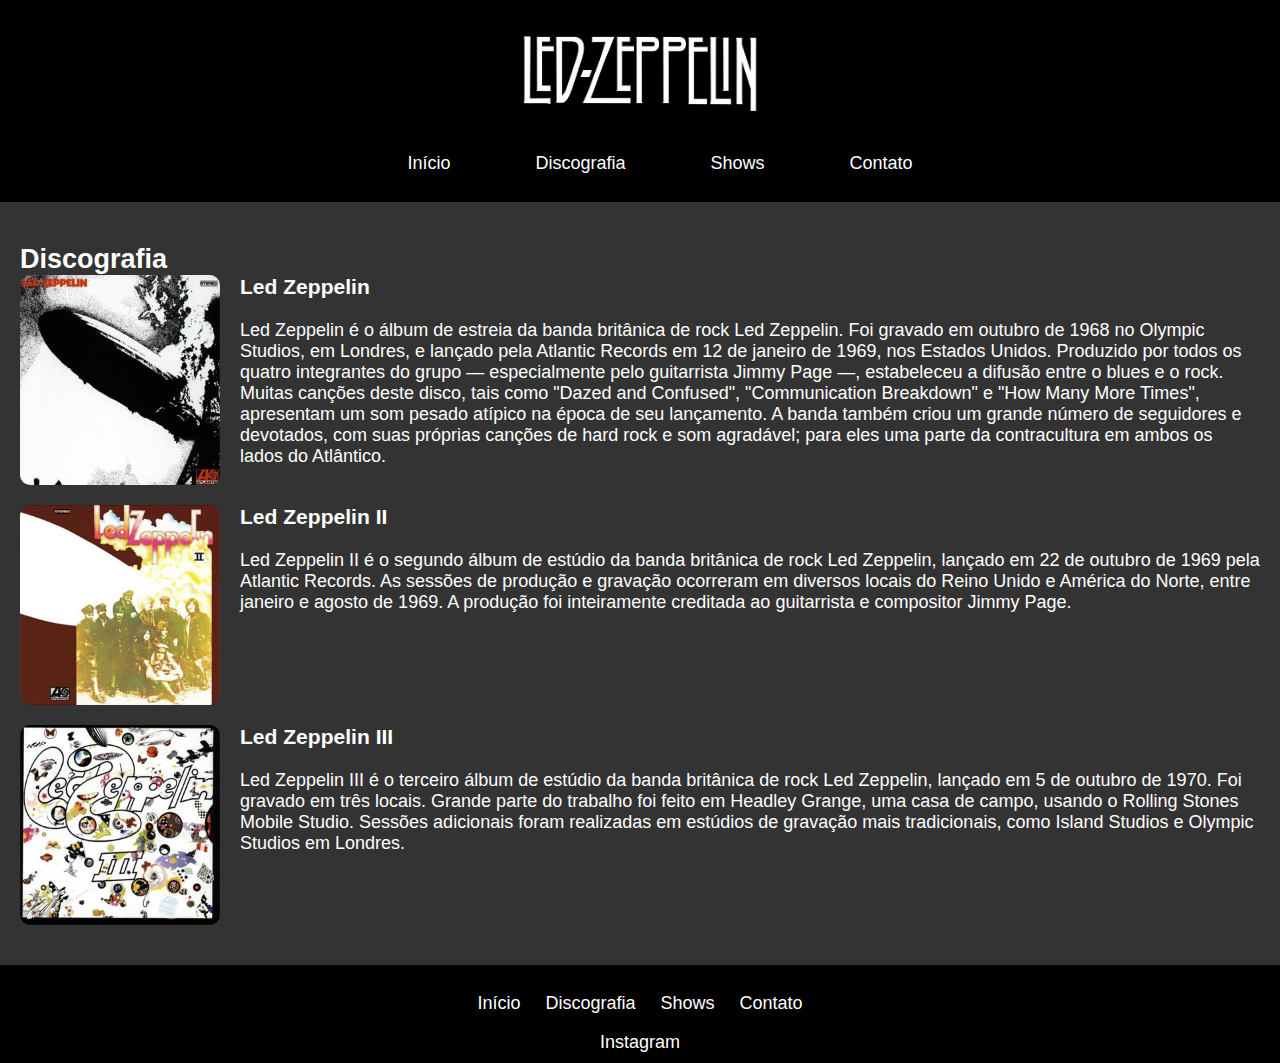
==== discografia.html @ 64f9e500 "Add files via upload" ====
<!DOCTYPE html>
<html lang="pt-br">
<head>
    <meta charset="UTF-8">
    <meta name="viewport" content="width=device-width, initial-scale=1.0">
    <link rel="stylesheet" href="styles.css">
    <title>Led Zeppelin - Discografia</title>
</head>
<body>
    <header>
        <div class="logo">
            <img src="logo4.jpg" alt="Led Zeppelin">
        </div>
        <nav>
            <ul>
                <li><a href="index.html">Início</a></li>
                <li><a href="discografia.html">Discografia</a></li>
                <li><a href="shows.html">Shows</a></li>
                <li><a href="contato.html">Contato</a></li>
            </ul>
        </nav>
    </header>

    <main>
        <section id="discografia">
            <h2>Discografia</h2>
            <div class="album">
                <img src="Led_Zeppelin_I.jpg" alt="Álbum 1">
                <div class="album-info">
                    <h3>Led Zeppelin</h3>
                    <p>Led Zeppelin é o álbum de estreia da banda britânica de rock Led Zeppelin. Foi gravado em outubro de 1968 no Olympic Studios, em Londres, e lançado pela Atlantic Records em 12 de janeiro de 1969, nos Estados Unidos. Produzido por todos os quatro integrantes do grupo — especialmente pelo guitarrista Jimmy Page —, estabeleceu a difusão entre o blues e o rock. Muitas canções deste disco, tais como "Dazed and Confused", "Communication Breakdown" e "How Many More Times", apresentam um som pesado atípico na época de seu lançamento. A banda também criou um grande número de seguidores e devotados, com suas próprias canções de hard rock e som agradável; para eles uma parte da contracultura em ambos os lados do Atlântico.</p>
                </div>
            </div>
            <div class="album">
                <img src="Led_Zeppelin_II.jpg" alt="Álbum 2">
                <div class="album-info">
                    <h3>Led Zeppelin II</h3>
                    <p>Led Zeppelin II é o segundo álbum de estúdio da banda britânica de rock Led Zeppelin, lançado em 22 de outubro de 1969 pela Atlantic Records. As sessões de produção e gravação ocorreram em diversos locais do Reino Unido e América do Norte, entre janeiro e agosto de 1969. A produção foi inteiramente creditada ao guitarrista e compositor Jimmy Page.</p>
                </div>
            </div>
            <div class="album">
                <img src="Led_Zeppelin_III.jpg" alt="Álbum 3">
                <div class="album-info">
                    <h3>Led Zeppelin III</h3>
                    <p>Led Zeppelin III é o terceiro álbum de estúdio da banda britânica de rock Led Zeppelin, lançado em 5 de outubro de 1970. Foi gravado em três locais. Grande parte do trabalho foi feito em Headley Grange, uma casa de campo, usando o Rolling Stones Mobile Studio. Sessões adicionais foram realizadas em estúdios de gravação mais tradicionais, como Island Studios e Olympic Studios em Londres.</p>
                </div>
            </div>
        </section>
    </main>

    <footer>
        <nav>
            <ul>
                <li><a href="index.html">Início</a></li>
                <li><a href="discografia.html">Discografia</a></li>
                <li><a href="shows.html">Shows</a></li>
                <li><a href="contato.html">Contato</a></li>
            </ul>
        </nav>
        <div class="social-media">
            <a href="#">Instagram</a>
        </div>
    </footer>
</body>
</html>
---- styles.css ----
/* Estilos gerais */
body {
    margin: 0;
    font-family: Georgia, sans-serif;
    font-size: large;
    background-color: #333;
    color: #fff;
}

header {
    background-color: #000;
    padding: 10px;
    text-align: center;
}

.logo img {
    width: 250px;
    height: auto;
}

nav ul {
    list-style-type: none;
}

nav ul li {
    display: inline-block;
    margin: 0 40px;
}

nav ul li a {
    text-decoration: none;
    color: #fff;
}

nav ul li a:hover {
    text-decoration: underline;
}

main {
    padding: 20px;
}

section {
    margin-bottom: 10px;
}

section h2 {
    margin-bottom: 0px;
}

footer {
    background-color: #000;
    padding: 10px 0;
    text-align: center;
}

footer ul {
    list-style-type: none;
    padding: 0;
}

footer ul li {
    display: inline;
    margin: 0 10px;
}

footer ul li a {
    text-decoration: none;
    color: #fff;
}

footer ul li a:hover {
    text-decoration: underline;
}

.social-media a {
    color: #fff;
    text-decoration: none;
}

.social-media a:hover {
    text-decoration: underline;
}

/* Estilos para a galeria de fotos */
.gallery {
    display: flex;
    justify-content: center;
}

.gallery img {
    width: 350px;
    height: auto;
    margin: 5% auto;
    border-radius: 10px; 
}

/* Estilos da Discografia */
.album {
    display: flex;
    margin-bottom: 20px;
}

.album img {
    width: 200px;
    height: auto;
    margin-right: 20px;
    border-radius: 10px;
}

.album-info {
    flex: 1;
}

.album-info h3 {
    margin-top: 0;
}

.album-info p {
    margin-top: 0;
}
/*Estilos do contato*/
#contato {
    text-align: center;
}

form {
    max-width: 400px;
    margin: 0 auto;
}

.form-group {
    margin-bottom: 20px;
    text-align: left;
}

label {
    display: block;
    margin-bottom: 5px;
}

input[type="text"],
input[type="email"] {
    width: 100%;
    padding: 10px;
    border-radius: 5px;
    border: 1px solid #ccc;
}

button {
    padding: 10px 20px;
    background-color: #000;
    color: #fff;
    border: none;
    border-radius: 5px;
    cursor: pointer;
}

button:hover {
    background-color: #333;
}

/* Estilos da página de Shows */
#shows {
    text-align: center;
}

#shows ul {
    list-style-type: none;
    padding: 0;
}

#shows ul li {
    margin-bottom: 10px;
}
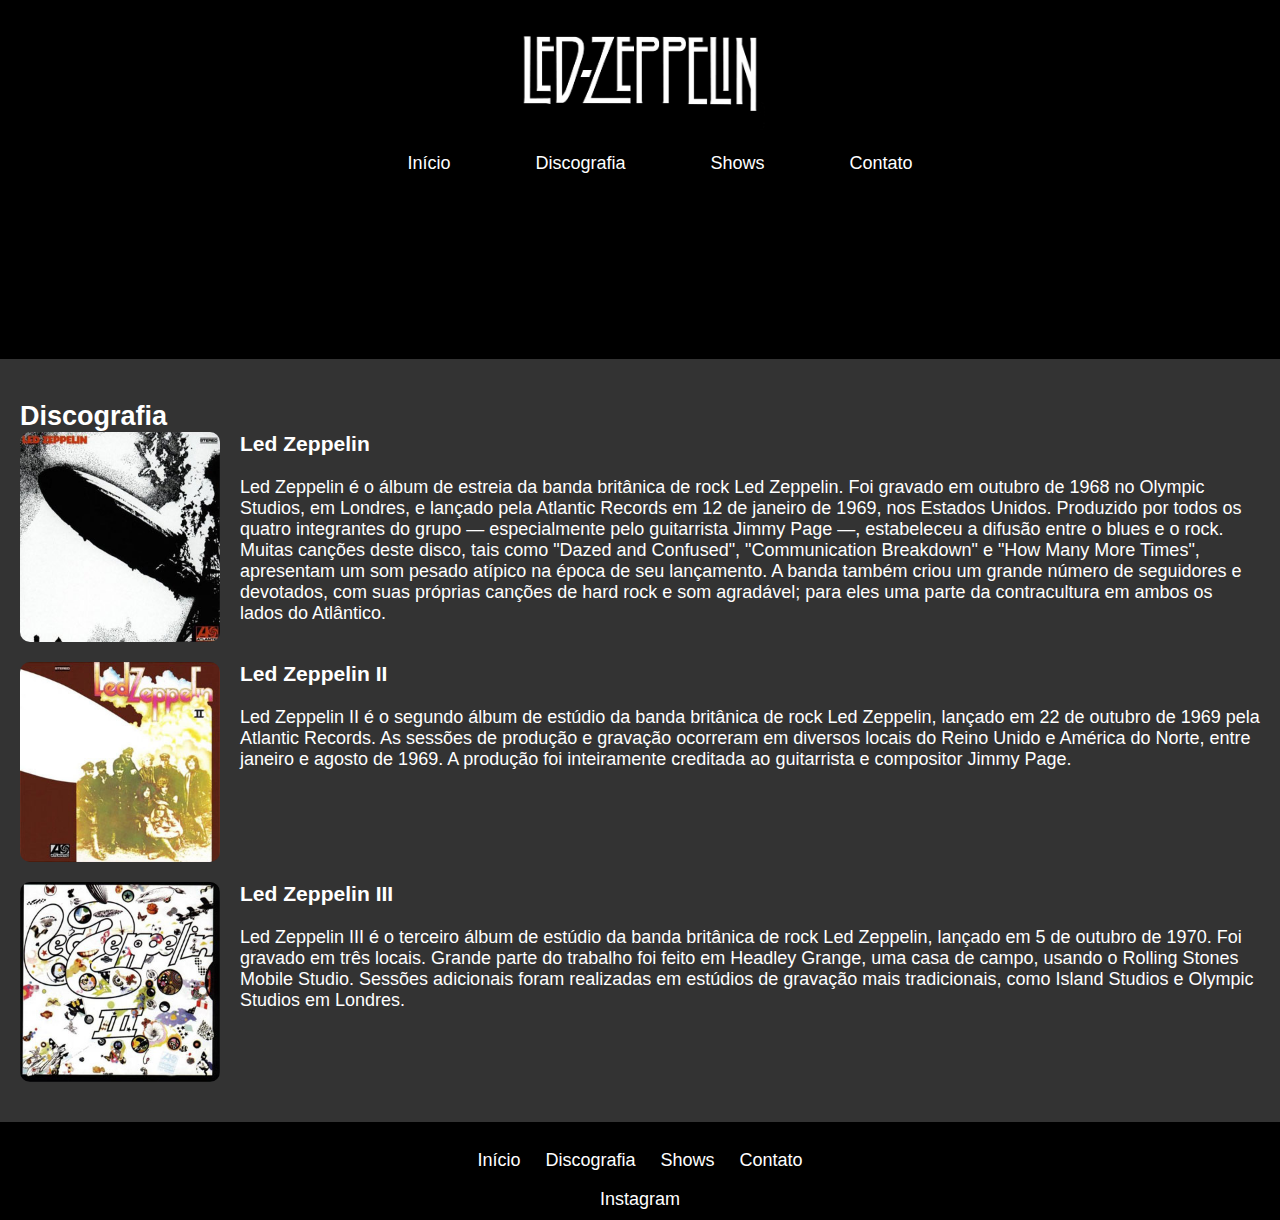
==== commit de1c28b0: "Update discografia.html" ====
--- a/discografia.html
+++ b/discografia.html
@@ -19,6 +19,10 @@
                 <li><a href="contato.html">Contato</a></li>
             </ul>
         </nav>
+        <div class="spotify-player">
+            <!-- Substitua 'spotify:track:TRACK_ID' pelo ID da faixa do Spotify que deseja incorporar -->
+            <iframe src="https://open.spotify.com/embed/track/6Vjk8MNXpQpi0F4BefdTyq?utm_source=generator" style="border-radius: 12px; width: 100%; height: 152px;" frameBorder="0" allowfullscreen="" allow="autoplay; clipboard-write; encrypted-media; fullscreen; picture-in-picture" loading="lazy"></iframe>
+        </div>
     </header>
 
     <main>
@@ -62,4 +66,4 @@
         </div>
     </footer>
 </body>
-</html>+</html>
